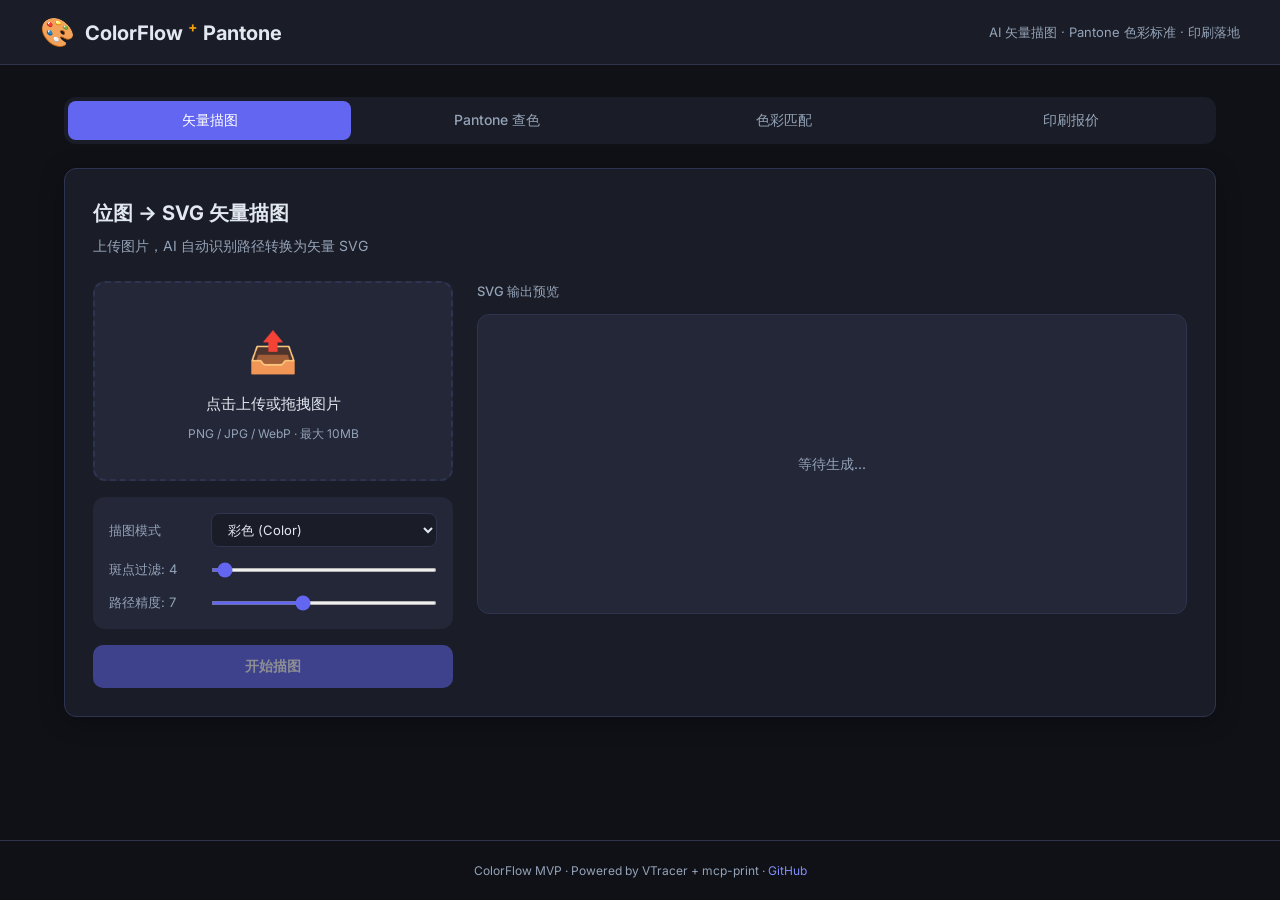
==== templates/index.html @ d8ac5159 "feat: ColorFlow Web MVP - 矢量描图 + Pantone 色彩管理 - Flask + HTMX 单页应用，4 个 Tab：矢量描图 / Pantone 查色 / 色彩匹配 /" ====
<!DOCTYPE html>
<html lang="zh-CN">
<head>
  <meta charset="UTF-8" />
  <meta name="viewport" content="width=device-width, initial-scale=1.0" />
  <title>ColorFlow + Pantone - AI 矢量描图 & 色彩管理</title>
  <link rel="stylesheet" href="/static/style.css" />
  <link href="https://fonts.googleapis.com/css2?family=Inter:wght@400;500;600;700&display=swap" rel="stylesheet" />
</head>
<body>
  <div class="app">
    <!-- Header -->
    <header class="header">
      <div class="header-inner">
        <div class="logo">
          <span class="logo-icon">🎨</span>
          <span class="logo-text">ColorFlow <span class="logo-plus">+</span> Pantone</span>
        </div>
        <div class="tagline">AI 矢量描图 · Pantone 色彩标准 · 印刷落地</div>
      </div>
    </header>

    <main class="main">
      <!-- Tab Navigation -->
      <div class="tabs">
        <button class="tab active" data-tab="trace">矢量描图</button>
        <button class="tab" data-tab="pantone">Pantone 查色</button>
        <button class="tab" data-tab="match">色彩匹配</button>
        <button class="tab" data-tab="cost">印刷报价</button>
      </div>

      <!-- Tab: Vector Trace -->
      <section class="tab-content active" id="tab-trace">
        <div class="card">
          <div class="card-header">
            <h2>位图 → SVG 矢量描图</h2>
            <p class="card-desc">上传图片，AI 自动识别路径转换为矢量 SVG</p>
          </div>
          <div class="trace-layout">
            <div class="trace-input">
              <div class="upload-zone" id="uploadZone">
                <input type="file" id="traceFile" accept="image/*" hidden />
                <div class="upload-placeholder">
                  <div class="upload-icon">📤</div>
                  <div class="upload-text">点击上传或拖拽图片</div>
                  <div class="upload-hint">PNG / JPG / WebP · 最大 10MB</div>
                </div>
                <img id="previewImg" class="preview-img hidden" />
              </div>
              <div class="params">
                <div class="param-row">
                  <label>描图模式</label>
                  <select id="traceMode">
                    <option value="color" selected>彩色 (Color)</option>
                    <option value="grey">灰度 (Grey)</option>
                    <option value="human">人像 (Human)</option>
                  </select>
                </div>
                <div class="param-row">
                  <label>斑点过滤: <span id="speckleVal">4</span></label>
                  <input type="range" id="filterSpeckle" min="1" max="100" value="4" />
                </div>
                <div class="param-row">
                  <label>路径精度: <span id="precisionVal">7</span></label>
                  <input type="range" id="pathPrecision" min="1" max="16" value="7" />
                </div>
              </div>
              <button class="btn btn-primary" id="traceBtn" disabled>
                <span class="btn-text">开始描图</span>
                <span class="btn-loader hidden">处理中...</span>
              </button>
            </div>
            <div class="trace-output">
              <div class="output-label">SVG 输出预览</div>
              <div class="svg-preview" id="svgPreview">
                <div class="svg-placeholder">等待生成...</div>
              </div>
              <div class="svg-info hidden" id="svgInfo">
                <span class="svg-size"></span>
                <button class="btn btn-small" id="downloadSvg">下载 SVG</button>
              </div>
            </div>
          </div>
        </div>
      </section>

      <!-- Tab: Pantone Lookup -->
      <section class="tab-content" id="tab-pantone">
        <div class="card">
          <div class="card-header">
            <h2>Pantone 色号查询</h2>
            <p class="card-desc">输入 Pantone 色号，获取 CMYK / HEX / RGB 值</p>
          </div>
          <div class="search-row">
            <input type="text" id="pantoneInput" class="search-input" placeholder="输入色号，如: 485C / 180 C / Warm Red" />
            <button class="btn btn-primary" id="pantoneBtn">查询</button>
          </div>
          <div class="result-card hidden" id="pantoneResult">
            <div class="color-swatch" id="pantoneSwatch"></div>
            <div class="color-details">
              <div class="color-name" id="pantoneName">-</div>
              <div class="color-values">
                <div class="color-value-item">
                  <span class="label">HEX</span>
                  <span class="value" id="pantoneHex">-</span>
                </div>
                <div class="color-value-item">
                  <span class="label">CMYK</span>
                  <span class="value" id="pantoneCmyk">-</span>
                </div>
                <div class="color-value-item">
                  <span class="label">RGB</span>
                  <span class="value" id="pantoneRgb">-</span>
                </div>
              </div>
            </div>
          </div>
          <div class="error-msg hidden" id="pantoneError"></div>
        </div>
      </section>

      <!-- Tab: Color Match -->
      <section class="tab-content" id="tab-match">
        <div class="card">
          <div class="card-header">
            <h2>HEX → Pantone 最近色匹配</h2>
            <p class="card-desc">输入 HEX 颜色值，查找最近的 5 个 Pantone 色</p>
          </div>
          <div class="search-row">
            <div class="color-input-wrap">
              <input type="color" id="colorPicker" value="#DA291C" class="color-picker-input" />
              <input type="text" id="hexInput" class="search-input" value="#DA291C" placeholder="#DA291C" maxlength="7" />
            </div>
            <button class="btn btn-primary" id="matchBtn">匹配</button>
          </div>
          <div class="match-results" id="matchResults">
            <div class="match-placeholder">输入 HEX 颜色进行匹配...</div>
          </div>
        </div>
      </section>

      <!-- Tab: Print Cost -->
      <section class="tab-content" id="tab-cost">
        <div class="card">
          <div class="card-header">
            <h2>印刷报价计算</h2>
            <p class="card-desc">基于 mcp-print 计算全链路印刷成本</p>
          </div>
          <div class="cost-form">
            <div class="param-row">
              <label>印刷方式</label>
              <select id="printMethod">
                <option value="offset" selected>胶印 (Offset)</option>
                <option value="flexo">柔版 (Flexo)</option>
                <option value="gravure">凹版 (Gravure)</option>
                <option value="screen">丝网 (Screen)</option>
                <option value="digital">数码 (Digital)</option>
              </select>
            </div>
            <div class="param-row">
              <label>尺寸 (mm)</label>
              <div class="size-inputs">
                <input type="number" id="printWidth" value="210" placeholder="宽" />
                <span>×</span>
                <input type="number" id="printHeight" value="297" placeholder="高" />
              </div>
            </div>
            <div class="param-row">
              <label>颜色数</label>
              <select id="printColors">
                <option value="1">1 色</option>
                <option value="2">2 色</option>
                <option value="4" selected>4 色 (CMYK)</option>
                <option value="5">5 色 (CMYK + 专色)</option>
                <option value="6">6 色</option>
              </select>
            </div>
            <div class="param-row">
              <label>纸张克重 (gsm)</label>
              <input type="number" id="printGsm" value="120" min="50" max="400" />
            </div>
            <div class="param-row">
              <label>数量</label>
              <input type="number" id="printQty" value="1000" min="1" />
            </div>
            <button class="btn btn-primary" id="costBtn">计算报价</button>
          </div>
          <div class="cost-result hidden" id="costResult"></div>
        </div>
      </section>
    </main>

    <footer class="footer">
      ColorFlow MVP · Powered by VTracer + mcp-print · 
      <a href="https://github.com/AbinCheungCom/ColorFlow" target="_blank">GitHub</a>
    </footer>
  </div>

  <script src="/static/app.js"></script>
</body>
</html>
---- static/style.css ----
/* === Reset & Base === */
*, *::before, *::after { box-sizing: border-box; margin: 0; padding: 0; }

:root {
  --bg: #0f1117;
  --surface: #1a1d27;
  --surface2: #232738;
  --border: #2e3350;
  --primary: #6366f1;
  --primary-hover: #818cf8;
  --accent: #f59e0b;
  --text: #e2e8f0;
  --text-dim: #94a3b8;
  --success: #22c55e;
  --error: #ef4444;
  --warn: #f59e0b;
  --radius: 12px;
  --shadow: 0 4px 24px rgba(0,0,0,0.3);
}

body {
  font-family: 'Inter', -apple-system, BlinkMacSystemFont, sans-serif;
  background: var(--bg);
  color: var(--text);
  min-height: 100vh;
  line-height: 1.6;
}

/* === Layout === */
.app {
  display: flex;
  flex-direction: column;
  min-height: 100vh;
}

.header {
  background: var(--surface);
  border-bottom: 1px solid var(--border);
  padding: 0 24px;
}

.header-inner {
  max-width: 1200px;
  margin: 0 auto;
  height: 64px;
  display: flex;
  align-items: center;
  justify-content: space-between;
}

.logo {
  display: flex;
  align-items: center;
  gap: 10px;
  font-size: 20px;
  font-weight: 700;
}

.logo-icon { font-size: 28px; }
.logo-plus { color: var(--accent); font-size: 14px; vertical-align: super; }

.tagline {
  font-size: 13px;
  color: var(--text-dim);
}

.main {
  flex: 1;
  max-width: 1200px;
  margin: 0 auto;
  padding: 32px 24px;
  width: 100%;
}

/* === Tabs === */
.tabs {
  display: flex;
  gap: 4px;
  margin-bottom: 24px;
  background: var(--surface);
  border-radius: var(--radius);
  padding: 4px;
}

.tab {
  flex: 1;
  padding: 10px 16px;
  border: none;
  background: transparent;
  color: var(--text-dim);
  font-size: 14px;
  font-weight: 500;
  border-radius: 8px;
  cursor: pointer;
  transition: all 0.2s;
  font-family: inherit;
}

.tab:hover { color: var(--text); background: var(--surface2); }

.tab.active {
  background: var(--primary);
  color: #fff;
}

.tab-content { display: none; }
.tab-content.active { display: block; }

/* === Card === */
.card {
  background: var(--surface);
  border: 1px solid var(--border);
  border-radius: var(--radius);
  padding: 28px;
  box-shadow: var(--shadow);
}

.card-header { margin-bottom: 24px; }
.card-header h2 { font-size: 20px; font-weight: 700; margin-bottom: 6px; }
.card-desc { font-size: 14px; color: var(--text-dim); }

/* === Trace Layout === */
.trace-layout {
  display: grid;
  grid-template-columns: 360px 1fr;
  gap: 24px;
  align-items: start;
}

@media (max-width: 800px) {
  .trace-layout { grid-template-columns: 1fr; }
}

.trace-input { display: flex; flex-direction: column; gap: 16px; }

/* === Upload Zone === */
.upload-zone {
  border: 2px dashed var(--border);
  border-radius: var(--radius);
  min-height: 200px;
  display: flex;
  align-items: center;
  justify-content: center;
  cursor: pointer;
  transition: all 0.2s;
  position: relative;
  overflow: hidden;
  background: var(--surface2);
}

.upload-zone:hover, .upload-zone.dragover {
  border-color: var(--primary);
  background: rgba(99, 102, 241, 0.08);
}

.upload-zone.dragover { border-style: solid; }

.upload-placeholder {
  display: flex;
  flex-direction: column;
  align-items: center;
  gap: 8px;
  padding: 32px;
  text-align: center;
}

.upload-icon { font-size: 40px; }
.upload-text { font-size: 15px; color: var(--text); font-weight: 500; }
.upload-hint { font-size: 12px; color: var(--text-dim); }

.preview-img {
  max-width: 100%;
  max-height: 220px;
  object-fit: contain;
  display: block;
}

.hidden { display: none !important; }

/* === Parameters === */
.params {
  display: flex;
  flex-direction: column;
  gap: 12px;
  background: var(--surface2);
  border-radius: var(--radius);
  padding: 16px;
}

.param-row {
  display: flex;
  align-items: center;
  gap: 12px;
}

.param-row label {
  font-size: 13px;
  color: var(--text-dim);
  min-width: 90px;
  white-space: nowrap;
}

.param-row select,
.param-row input[type="number"] {
  flex: 1;
  background: var(--surface);
  border: 1px solid var(--border);
  border-radius: 8px;
  color: var(--text);
  padding: 7px 12px;
  font-size: 13px;
  font-family: inherit;
  outline: none;
}

.param-row input[type="range"] {
  flex: 1;
  accent-color: var(--primary);
  height: 4px;
}

.size-inputs {
  display: flex;
  align-items: center;
  gap: 8px;
  flex: 1;
}

.size-inputs input {
  width: 80px;
  background: var(--surface);
  border: 1px solid var(--border);
  border-radius: 8px;
  color: var(--text);
  padding: 7px 12px;
  font-size: 13px;
  font-family: inherit;
  outline: none;
  text-align: center;
}

/* === Buttons === */
.btn {
  display: inline-flex;
  align-items: center;
  justify-content: center;
  gap: 8px;
  padding: 12px 24px;
  border: none;
  border-radius: 10px;
  font-size: 14px;
  font-weight: 600;
  cursor: pointer;
  transition: all 0.2s;
  font-family: inherit;
  width: 100%;
}

.btn:disabled { opacity: 0.5; cursor: not-allowed; }

.btn-primary {
  background: var(--primary);
  color: #fff;
}

.btn-primary:hover:not(:disabled) { background: var(--primary-hover); }

.btn-small {
  padding: 6px 14px;
  font-size: 12px;
  width: auto;
}

.btn-loader { font-size: 12px; }

/* === SVG Output === */
.trace-output {
  display: flex;
  flex-direction: column;
  gap: 12px;
}

.output-label {
  font-size: 13px;
  color: var(--text-dim);
  font-weight: 500;
}

.svg-preview {
  background: var(--surface2);
  border: 1px solid var(--border);
  border-radius: var(--radius);
  min-height: 300px;
  display: flex;
  align-items: center;
  justify-content: center;
}

.svg-placeholder {
  color: var(--text-dim);
  font-size: 14px;
}

.svg-preview svg,
.svg-preview img {
  max-width: 100%;
  max-height: 400px;
  display: block;
}

.svg-info {
  display: flex;
  align-items: center;
  justify-content: space-between;
  padding: 12px 16px;
  background: var(--surface2);
  border-radius: 10px;
  font-size: 13px;
}

.svg-size { color: var(--text-dim); }

/* === Search === */
.search-row {
  display: flex;
  gap: 12px;
  margin-bottom: 20px;
}

.search-input {
  flex: 1;
  background: var(--surface2);
  border: 1px solid var(--border);
  border-radius: 10px;
  color: var(--text);
  padding: 12px 16px;
  font-size: 14px;
  font-family: inherit;
  outline: none;
  transition: border-color 0.2s;
}

.search-input:focus { border-color: var(--primary); }
.search-input::placeholder { color: var(--text-dim); }

/* === Pantone Result === */
.result-card {
  display: flex;
  gap: 20px;
  align-items: center;
  background: var(--surface2);
  border-radius: var(--radius);
  padding: 20px;
}

.color-swatch {
  width: 100px;
  height: 100px;
  border-radius: 12px;
  flex-shrink: 0;
  border: 2px solid var(--border);
}

.color-details { flex: 1; }

.color-name {
  font-size: 22px;
  font-weight: 700;
  margin-bottom: 12px;
}

.color-values {
  display: flex;
  gap: 20px;
  flex-wrap: wrap;
}

.color-value-item {
  display: flex;
  flex-direction: column;
  gap: 4px;
}

.color-value-item .label {
  font-size: 11px;
  text-transform: uppercase;
  letter-spacing: 0.05em;
  color: var(--text-dim);
}

.color-value-item .value {
  font-size: 15px;
  font-weight: 600;
  font-family: 'SF Mono', 'Fira Code', monospace;
}

.error-msg {
  padding: 12px 16px;
  background: rgba(239,68,68,0.1);
  border: 1px solid var(--error);
  border-radius: 10px;
  color: var(--error);
  font-size: 13px;
}

/* === Color Match === */
.color-input-wrap {
  display: flex;
  align-items: center;
  gap: 10px;
  flex: 1;
}

.color-picker-input {
  width: 48px;
  height: 48px;
  border: none;
  border-radius: 10px;
  cursor: pointer;
  padding: 2px;
  background: var(--surface2);
  flex-shrink: 0;
}

.match-results {
  display: flex;
  flex-direction: column;
  gap: 10px;
}

.match-placeholder {
  text-align: center;
  color: var(--text-dim);
  padding: 40px;
  font-size: 14px;
}

.match-item {
  display: flex;
  align-items: center;
  gap: 16px;
  background: var(--surface2);
  border-radius: 10px;
  padding: 14px 16px;
  cursor: pointer;
  transition: all 0.2s;
}

.match-item:hover { background: var(--border); }

.match-swatch {
  width: 48px;
  height: 48px;
  border-radius: 8px;
  flex-shrink: 0;
  border: 1px solid var(--border);
}

.match-info { flex: 1; min-width: 0; }
.match-name { font-size: 14px; font-weight: 600; }
.match-hex { font-size: 12px; color: var(--text-dim); font-family: monospace; }
.match-de {
  font-size: 12px;
  font-weight: 700;
  padding: 3px 10px;
  border-radius: 20px;
  white-space: nowrap;
}
.match-de.excellent { background: rgba(34,197,94,0.15); color: var(--success); }
.match-de.good { background: rgba(99,102,241,0.15); color: var(--primary-hover); }
.match-de.fair { background: rgba(245,158,11,0.15); color: var(--warn); }
.match-de.poor { background: rgba(239,68,68,0.15); color: var(--error); }

/* === Cost Form === */
.cost-form {
  display: flex;
  flex-direction: column;
  gap: 14px;
  max-width: 500px;
}

.cost-result {
  margin-top: 20px;
  background: var(--surface2);
  border-radius: var(--radius);
  padding: 20px;
}

.cost-result table {
  width: 100%;
  border-collapse: collapse;
}

.cost-result td {
  padding: 8px 0;
  font-size: 14px;
  border-bottom: 1px solid var(--border);
}

.cost-result td:last-child {
  text-align: right;
  font-weight: 600;
}

.cost-result .total-row td {
  font-size: 16px;
  font-weight: 700;
  border: none;
  padding-top: 12px;
}

/* === Footer === */
.footer {
  text-align: center;
  padding: 20px;
  font-size: 12px;
  color: var(--text-dim);
  border-top: 1px solid var(--border);
}

.footer a {
  color: var(--primary-hover);
  text-decoration: none;
}

.footer a:hover { text-decoration: underline; }
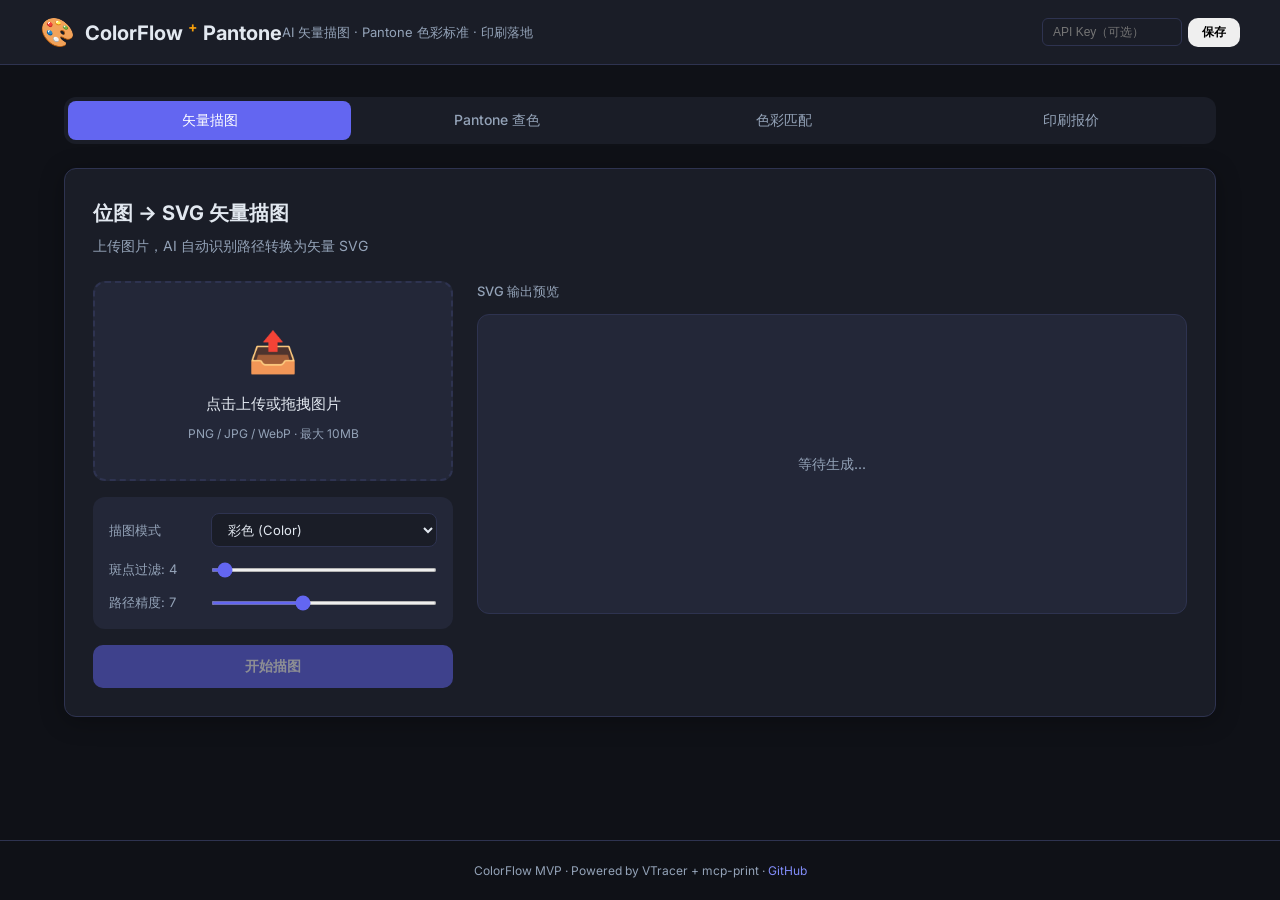
==== commit 50f6fdf6: "feat: one-click pipeline, API key auth, MCP server One-click pipeline (trace -> dominant colors -> P" ====
--- a/templates/index.html
+++ b/templates/index.html
@@ -17,6 +17,10 @@
           <span class="logo-text">ColorFlow <span class="logo-plus">+</span> Pantone</span>
         </div>
         <div class="tagline">AI 矢量描图 · Pantone 色彩标准 · 印刷落地</div>
+        <div class="api-key-row">
+          <input type="password" id="apiKeyInput" class="api-key-input" placeholder="API Key（可选）" autocomplete="off" />
+          <button class="btn btn-small" id="apiKeyBtn">保存</button>
+        </div>
       </div>
     </header>
 
@@ -78,7 +82,9 @@
               <div class="svg-info hidden" id="svgInfo">
                 <span class="svg-size"></span>
                 <button class="btn btn-small" id="downloadSvg">下载 SVG</button>
-              </div>
+                <button class="btn btn-small btn-accent" id="colorMatchBtn">提取主色 & Pantone 匹配</button>
+              </div>
+              <div class="palette-results hidden" id="paletteResults"></div>
             </div>
           </div>
         </div>
@@ -192,7 +198,7 @@
 
     <footer class="footer">
       ColorFlow MVP · Powered by VTracer + mcp-print · 
-      <a href="https://github.com/AbinCheungCom/ColorFlow" target="_blank">GitHub</a>
+      <a href="https://github.com/Abinius/ColorFlow" target="_blank">GitHub</a>
     </footer>
   </div>
 
--- a/static/style.css
+++ b/static/style.css
@@ -524,3 +524,62 @@
 }
 
 .footer a:hover { text-decoration: underline; }
+
+/* === 一键流水线：主色 & Pantone 匹配 === */
+.palette-results {
+  margin-top: 12px;
+  padding: 12px;
+  border: 1px solid var(--border);
+  border-radius: 8px;
+  background: var(--surface);
+}
+.palette-title {
+  font-weight: 600;
+  margin-bottom: 8px;
+  color: var(--text);
+}
+.palette-item {
+  display: flex;
+  align-items: center;
+  gap: 10px;
+  padding: 6px 0;
+  border-bottom: 1px solid var(--border);
+}
+.palette-item:last-of-type { border-bottom: none; }
+.palette-share {
+  color: var(--text-dim);
+  font-size: 12px;
+  margin-left: 6px;
+}
+.palette-actions {
+  margin-top: 10px;
+  text-align: right;
+}
+.btn-accent {
+  background: var(--accent);
+  color: #fff;
+}
+.btn-accent:hover {
+  filter: brightness(1.1);
+}
+
+/* === API Key 输入 === */
+.api-key-row {
+  display: flex;
+  align-items: center;
+  gap: 6px;
+  margin-left: auto;
+}
+.api-key-input {
+  background: var(--surface);
+  border: 1px solid var(--border);
+  border-radius: 6px;
+  padding: 6px 10px;
+  color: var(--text);
+  font-size: 12px;
+  width: 140px;
+}
+.api-key-input:focus {
+  outline: none;
+  border-color: var(--primary);
+}
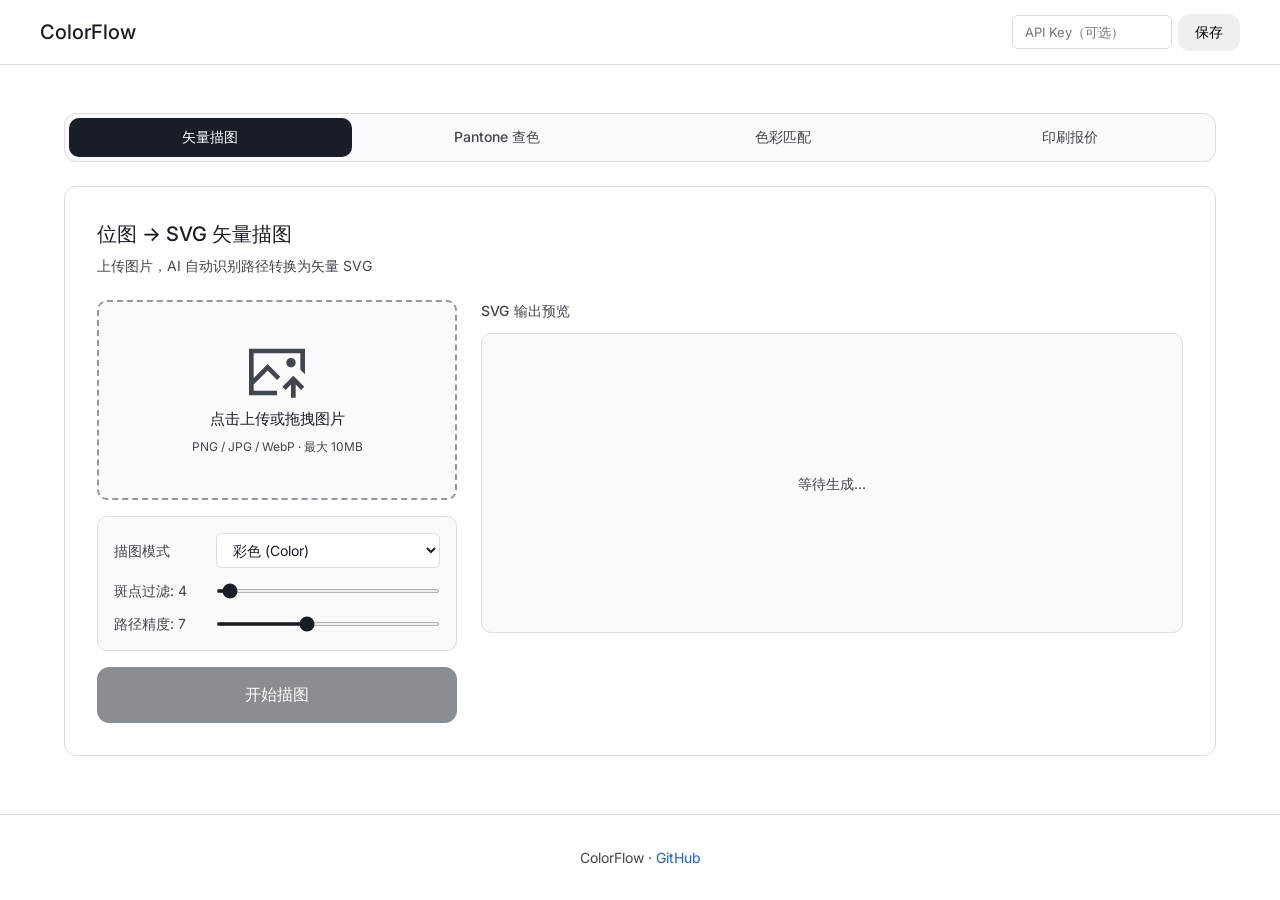
==== commit b5a887d0: "feat: mobile responsive + upload SVG icon - replace upload emoji with inline SVG icon (from DOC/图片上传" ====
--- a/templates/index.html
+++ b/templates/index.html
@@ -3,7 +3,7 @@
 <head>
   <meta charset="UTF-8" />
   <meta name="viewport" content="width=device-width, initial-scale=1.0" />
-  <title>ColorFlow + Pantone - AI 矢量描图 & 色彩管理</title>
+  <title>ColorFlow</title>
   <link rel="stylesheet" href="/static/style.css" />
   <link href="https://fonts.googleapis.com/css2?family=Inter:wght@400;500;600;700&display=swap" rel="stylesheet" />
 </head>
@@ -13,10 +13,8 @@
     <header class="header">
       <div class="header-inner">
         <div class="logo">
-          <span class="logo-icon">🎨</span>
-          <span class="logo-text">ColorFlow <span class="logo-plus">+</span> Pantone</span>
-        </div>
-        <div class="tagline">AI 矢量描图 · Pantone 色彩标准 · 印刷落地</div>
+          <span class="logo-text">ColorFlow </span>
+        </div>
         <div class="api-key-row">
           <input type="password" id="apiKeyInput" class="api-key-input" placeholder="API Key（可选）" autocomplete="off" />
           <button class="btn btn-small" id="apiKeyBtn">保存</button>
@@ -45,7 +43,7 @@
               <div class="upload-zone" id="uploadZone">
                 <input type="file" id="traceFile" accept="image/*" hidden />
                 <div class="upload-placeholder">
-                  <div class="upload-icon">📤</div>
+                  <svg class="upload-icon" viewBox="0 0 1024 1024" xmlns="http://www.w3.org/2000/svg" width="56" height="56" aria-hidden="true"><path fill="currentColor" d="M853.344 341.344C853.344 294.4 814.944 256 768 256s-85.344 38.4-85.344 85.344 38.4 85.344 85.344 85.344 85.344-38.4 85.344-85.344z"/><path fill="currentColor" d="M0 85.344v853.344h512v-85.344H85.344V742.4l256-256L512 657.056l59.744-59.744-230.4-230.4-256 256V170.656h853.344v298.656l85.344 85.344V85.312z"/><path fill="currentColor" d="M951.456 840.544L1011.2 780.8l-200.544-200.544-200.544 200.544 59.744 59.744L768 742.4v238.944h85.344V742.4z"/></svg>
                   <div class="upload-text">点击上传或拖拽图片</div>
                   <div class="upload-hint">PNG / JPG / WebP · 最大 10MB</div>
                 </div>
@@ -197,7 +195,7 @@
     </main>
 
     <footer class="footer">
-      ColorFlow MVP · Powered by VTracer + mcp-print · 
+      ColorFlow  · 
       <a href="https://github.com/Abinius/ColorFlow" target="_blank">GitHub</a>
     </footer>
   </div>
--- a/static/style.css
+++ b/static/style.css
@@ -1,74 +1,98 @@
+/* ============================================================
+   ColorFlow Web — Airtable DESIGN.md style
+   Editorial workflow-software UI: white canvas, near-black ink,
+   signature coral voltage. Ref: VoltAgent awesome-design-md/airtable
+   ============================================================ */
+
 /* === Reset & Base === */
 *, *::before, *::after { box-sizing: border-box; margin: 0; padding: 0; }
 
 :root {
-  --bg: #0f1117;
-  --surface: #1a1d27;
-  --surface2: #232738;
-  --border: #2e3350;
-  --primary: #6366f1;
-  --primary-hover: #818cf8;
-  --accent: #f59e0b;
-  --text: #e2e8f0;
-  --text-dim: #94a3b8;
-  --success: #22c55e;
-  --error: #ef4444;
-  --warn: #f59e0b;
-  --radius: 12px;
-  --shadow: 0 4px 24px rgba(0,0,0,0.3);
+  /* Airtable design tokens */
+  --canvas: #ffffff;          /* page floor */
+  --ink: #181d26;             /* strongest text / primary */
+  --body: #333840;            /* running text */
+  --muted: #41454d;           /* captions, footer, hints */
+  --hairline: #dddddd;        /* 1px borders */
+  --border-strong: #9297a0;
+  --surface-soft: #f8fafc;    /* cards, tabs rail */
+  --surface-strong: #e0e2e6;  /* heavy input / banner */
+  --primary: #181d26;         /* near-black primary CTA */
+  --primary-active: #0d1218;
+  --signature-coral: #aa2d00; /* brand voltage accent */
+  --signature-forest: #0a2e0e;
+  --signature-cream: #f5e9d4;
+  --signature-mint: #a8d8c4;
+  --signature-yellow: #f4d35e;
+  --signature-mustard: #d9a441;
+  --link: #1b61c9;            /* link blue — NOT the primary button */
+  --link-active: #1a3866;
+  --info: #254fad;
+  --info-border: #458fff;
+  --success: #006400;
+  --success-border: #39bf45;
+  --error: #b91c1c;
+
+  /* Shape & rhythm (4px base) */
+  --radius-lg: 12px;   /* primary CTA, cards */
+  --radius-md: 10px;   /* content cards */
+  --radius-sm: 6px;    /* inputs */
+  --space-section: 96px;
 }
 
 body {
-  font-family: 'Inter', -apple-system, BlinkMacSystemFont, sans-serif;
-  background: var(--bg);
-  color: var(--text);
+  font-family: 'Inter', -apple-system, BlinkMacSystemFont, 'Segoe UI', Roboto,
+    Oxygen, Ubuntu, Cantarell, 'Helvetica Neue', sans-serif;
+  background: var(--canvas);
+  color: var(--body);
   min-height: 100vh;
-  line-height: 1.6;
+  line-height: 1.5;
+  -webkit-font-smoothing: antialiased;
 }
 
 /* === Layout === */
-.app {
-  display: flex;
-  flex-direction: column;
-  min-height: 100vh;
-}
+.app { display: flex; flex-direction: column; min-height: 100vh; }
 
 .header {
-  background: var(--surface);
-  border-bottom: 1px solid var(--border);
+  background: var(--canvas);
+  border-bottom: 1px solid var(--hairline);
   padding: 0 24px;
+  position: sticky;
+  top: 0;
+  z-index: 10;
 }
 
 .header-inner {
   max-width: 1200px;
   margin: 0 auto;
-  height: 64px;
-  display: flex;
-  align-items: center;
-  justify-content: space-between;
+  height: 64px;                 /* top-nav token: 64px */
+  display: flex;
+  align-items: center;
+  gap: 24px;
 }
 
 .logo {
   display: flex;
   align-items: center;
   gap: 10px;
-  font-size: 20px;
-  font-weight: 700;
-}
-
-.logo-icon { font-size: 28px; }
-.logo-plus { color: var(--accent); font-size: 14px; vertical-align: super; }
+  font-size: 20px;              /* title-md */
+  font-weight: 500;
+  color: var(--ink);
+}
+
+.logo-icon { font-size: 24px; }
+.logo-plus { color: var(--signature-coral); font-size: 14px; vertical-align: super; }
 
 .tagline {
-  font-size: 13px;
-  color: var(--text-dim);
+  font-size: 14px;              /* body-md */
+  color: var(--muted);
 }
 
 .main {
   flex: 1;
   max-width: 1200px;
   margin: 0 auto;
-  padding: 32px 24px;
+  padding: 48px 24px;           /* space-xl */
   width: 100%;
 }
 
@@ -77,8 +101,9 @@
   display: flex;
   gap: 4px;
   margin-bottom: 24px;
-  background: var(--surface);
-  border-radius: var(--radius);
+  background: var(--surface-soft);
+  border: 1px solid var(--hairline);
+  border-radius: var(--radius-lg);
   padding: 4px;
 }
 
@@ -87,20 +112,20 @@
   padding: 10px 16px;
   border: none;
   background: transparent;
-  color: var(--text-dim);
+  color: var(--muted);
   font-size: 14px;
   font-weight: 500;
-  border-radius: 8px;
+  border-radius: 10px;
   cursor: pointer;
-  transition: all 0.2s;
+  transition: background 0.15s, color 0.15s;
   font-family: inherit;
 }
 
-.tab:hover { color: var(--text); background: var(--surface2); }
+.tab:hover { color: var(--ink); }
 
 .tab.active {
-  background: var(--primary);
-  color: #fff;
+  background: var(--primary);   /* near-black pill — the confident choice */
+  color: #ffffff;
 }
 
 .tab-content { display: none; }
@@ -108,16 +133,20 @@
 
 /* === Card === */
 .card {
-  background: var(--surface);
-  border: 1px solid var(--border);
-  border-radius: var(--radius);
-  padding: 28px;
-  box-shadow: var(--shadow);
+  background: var(--canvas);
+  border: 1px solid var(--hairline);
+  border-radius: var(--radius-lg);
+  padding: 32px;                /* space-xl */
 }
 
 .card-header { margin-bottom: 24px; }
-.card-header h2 { font-size: 20px; font-weight: 700; margin-bottom: 6px; }
-.card-desc { font-size: 14px; color: var(--text-dim); }
+.card-header h2 {
+  font-size: 20px;              /* title-md */
+  font-weight: 500;             /* modest weight — never bold for its own sake */
+  color: var(--ink);
+  margin-bottom: 6px;
+}
+.card-desc { font-size: 14px; color: var(--muted); }
 
 /* === Trace Layout === */
 .trace-layout {
@@ -135,22 +164,22 @@
 
 /* === Upload Zone === */
 .upload-zone {
-  border: 2px dashed var(--border);
-  border-radius: var(--radius);
+  border: 2px dashed var(--border-strong);
+  border-radius: var(--radius-md);
   min-height: 200px;
   display: flex;
   align-items: center;
   justify-content: center;
   cursor: pointer;
-  transition: all 0.2s;
+  transition: border-color 0.15s, background 0.15s;
   position: relative;
   overflow: hidden;
-  background: var(--surface2);
+  background: var(--surface-soft);
 }
 
 .upload-zone:hover, .upload-zone.dragover {
-  border-color: var(--primary);
-  background: rgba(99, 102, 241, 0.08);
+  border-color: var(--link);
+  background: #f0f6ff;
 }
 
 .upload-zone.dragover { border-style: solid; }
@@ -164,9 +193,16 @@
   text-align: center;
 }
 
-.upload-icon { font-size: 40px; }
-.upload-text { font-size: 15px; color: var(--text); font-weight: 500; }
-.upload-hint { font-size: 12px; color: var(--text-dim); }
+.upload-icon {
+  width: 56px;
+  height: 56px;
+  color: var(--muted);
+  transition: color 0.15s;
+}
+.upload-zone:hover .upload-icon,
+.upload-zone.dragover .upload-icon { color: var(--link); }
+.upload-text { font-size: 15px; color: var(--ink); font-weight: 500; }
+.upload-hint { font-size: 12px; color: var(--muted); }
 
 .preview-img {
   max-width: 100%;
@@ -182,36 +218,42 @@
   display: flex;
   flex-direction: column;
   gap: 12px;
-  background: var(--surface2);
-  border-radius: var(--radius);
+  background: var(--surface-soft);
+  border: 1px solid var(--hairline);
+  border-radius: var(--radius-md);
   padding: 16px;
 }
 
-.param-row {
-  display: flex;
-  align-items: center;
-  gap: 12px;
-}
+.param-row { display: flex; align-items: center; gap: 12px; }
 
 .param-row label {
-  font-size: 13px;
-  color: var(--text-dim);
+  font-size: 14px;
+  color: var(--muted);
   min-width: 90px;
   white-space: nowrap;
 }
 
+/* Inputs — Airtable text-input: white, hairline, radius-sm, 44px */
 .param-row select,
-.param-row input[type="number"] {
-  flex: 1;
-  background: var(--surface);
-  border: 1px solid var(--border);
-  border-radius: 8px;
-  color: var(--text);
-  padding: 7px 12px;
-  font-size: 13px;
+.param-row input[type="number"],
+.search-input,
+.size-inputs input,
+.api-key-input,
+.color-picker-input {
+  background: var(--canvas);
+  border: 1px solid var(--hairline);
+  border-radius: var(--radius-sm);
+  color: var(--ink);
+  font-size: 14px;              /* body-md */
   font-family: inherit;
   outline: none;
-}
+  transition: border-color 0.15s;
+}
+
+.param-row select,
+.param-row input[type="number"] { flex: 1; padding: 7px 12px; }
+.search-input { flex: 1; padding: 12px 16px; }
+.size-inputs input { width: 80px; padding: 7px 12px; text-align: center; }
 
 .param-row input[type="range"] {
   flex: 1;
@@ -219,25 +261,19 @@
   height: 4px;
 }
 
-.size-inputs {
-  display: flex;
-  align-items: center;
-  gap: 8px;
-  flex: 1;
-}
-
-.size-inputs input {
-  width: 80px;
-  background: var(--surface);
-  border: 1px solid var(--border);
-  border-radius: 8px;
-  color: var(--text);
-  padding: 7px 12px;
-  font-size: 13px;
-  font-family: inherit;
-  outline: none;
-  text-align: center;
-}
+.search-input:focus,
+.param-row select:focus,
+.param-row input[type="number"]:focus,
+.size-inputs input:focus,
+.api-key-input:focus,
+.color-picker-input:focus {
+  border-color: var(--info-border);   /* text-input-focus: info-blue outline */
+  box-shadow: 0 0 0 2px rgba(69, 143, 255, 0.25);
+}
+
+.search-input::placeholder { color: var(--muted); }
+
+.size-inputs { display: flex; align-items: center; gap: 8px; flex: 1; }
 
 /* === Buttons === */
 .btn {
@@ -245,61 +281,63 @@
   align-items: center;
   justify-content: center;
   gap: 8px;
-  padding: 12px 24px;
-  border: none;
-  border-radius: 10px;
-  font-size: 14px;
-  font-weight: 600;
+  padding: 16px 24px;           /* button-primary padding */
+  border-radius: var(--radius-lg);   /* rounded.lg — 12px */
+  font-size: 16px;              /* typography.button */
+  font-weight: 500;
   cursor: pointer;
-  transition: all 0.2s;
+  transition: background 0.15s, border-color 0.15s;
   font-family: inherit;
   width: 100%;
+  border: 1px solid transparent;
 }
 
 .btn:disabled { opacity: 0.5; cursor: not-allowed; }
 
 .btn-primary {
-  background: var(--primary);
-  color: #fff;
-}
-
-.btn-primary:hover:not(:disabled) { background: var(--primary-hover); }
+  background: var(--primary);   /* near-black — NOT link blue */
+  color: #ffffff;
+  border: 1px solid var(--primary);
+}
+.btn-primary:hover:not(:disabled) { background: var(--primary-active); }
+.btn-primary:active { background: var(--primary-active); }
+
+.btn-secondary {
+  background: var(--canvas);
+  color: var(--ink);
+  border: 1px solid var(--hairline);   /* hairline outline button */
+}
+.btn-secondary:hover:not(:disabled) { border-color: var(--border-strong); }
 
 .btn-small {
-  padding: 6px 14px;
-  font-size: 12px;
+  padding: 8px 16px;
+  font-size: 14px;
   width: auto;
 }
 
-.btn-loader { font-size: 12px; }
+.btn-loader { font-size: 14px; }
 
 /* === SVG Output === */
-.trace-output {
-  display: flex;
-  flex-direction: column;
-  gap: 12px;
-}
+.trace-output { display: flex; flex-direction: column; gap: 12px; }
 
 .output-label {
-  font-size: 13px;
-  color: var(--text-dim);
-  font-weight: 500;
+  font-size: 14px;              /* caption */
+  font-weight: 500;
+  color: var(--muted);
+  letter-spacing: 0.16px;
 }
 
 .svg-preview {
-  background: var(--surface2);
-  border: 1px solid var(--border);
-  border-radius: var(--radius);
+  background: var(--surface-soft);
+  border: 1px solid var(--hairline);
+  border-radius: var(--radius-md);
   min-height: 300px;
   display: flex;
   align-items: center;
   justify-content: center;
 }
 
-.svg-placeholder {
-  color: var(--text-dim);
-  font-size: 14px;
-}
+.svg-placeholder { color: var(--muted); font-size: 14px; }
 
 .svg-preview svg,
 .svg-preview img {
@@ -311,126 +349,93 @@
 .svg-info {
   display: flex;
   align-items: center;
-  justify-content: space-between;
+  gap: 12px;
+  justify-content: flex-end;
   padding: 12px 16px;
-  background: var(--surface2);
-  border-radius: 10px;
+  background: var(--surface-soft);
+  border: 1px solid var(--hairline);
+  border-radius: var(--radius-md);
   font-size: 13px;
 }
 
-.svg-size { color: var(--text-dim); }
+.svg-info .svg-size { margin-right: auto; color: var(--muted); }
 
 /* === Search === */
-.search-row {
-  display: flex;
-  gap: 12px;
-  margin-bottom: 20px;
-}
-
-.search-input {
-  flex: 1;
-  background: var(--surface2);
-  border: 1px solid var(--border);
-  border-radius: 10px;
-  color: var(--text);
-  padding: 12px 16px;
-  font-size: 14px;
-  font-family: inherit;
-  outline: none;
-  transition: border-color 0.2s;
-}
-
-.search-input:focus { border-color: var(--primary); }
-.search-input::placeholder { color: var(--text-dim); }
+.search-row { display: flex; gap: 12px; margin-bottom: 20px; }
 
 /* === Pantone Result === */
 .result-card {
   display: flex;
   gap: 20px;
   align-items: center;
-  background: var(--surface2);
-  border-radius: var(--radius);
+  background: var(--surface-soft);
+  border: 1px solid var(--hairline);
+  border-radius: var(--radius-md);
   padding: 20px;
 }
 
 .color-swatch {
   width: 100px;
   height: 100px;
-  border-radius: 12px;
+  border-radius: var(--radius-md);
   flex-shrink: 0;
-  border: 2px solid var(--border);
+  border: 1px solid var(--hairline);
 }
 
 .color-details { flex: 1; }
 
 .color-name {
-  font-size: 22px;
-  font-weight: 700;
+  font-size: 22px;              /* title-lg-ish */
+  font-weight: 500;
+  color: var(--ink);
   margin-bottom: 12px;
 }
 
-.color-values {
-  display: flex;
-  gap: 20px;
-  flex-wrap: wrap;
-}
-
-.color-value-item {
-  display: flex;
-  flex-direction: column;
-  gap: 4px;
-}
+.color-values { display: flex; gap: 20px; flex-wrap: wrap; }
+
+.color-value-item { display: flex; flex-direction: column; gap: 4px; }
 
 .color-value-item .label {
   font-size: 11px;
   text-transform: uppercase;
   letter-spacing: 0.05em;
-  color: var(--text-dim);
+  color: var(--muted);
 }
 
 .color-value-item .value {
   font-size: 15px;
-  font-weight: 600;
+  font-weight: 500;
+  color: var(--ink);
   font-family: 'SF Mono', 'Fira Code', monospace;
 }
 
 .error-msg {
   padding: 12px 16px;
-  background: rgba(239,68,68,0.1);
+  background: #fdf1f0;
   border: 1px solid var(--error);
-  border-radius: 10px;
+  border-radius: var(--radius-sm);
   color: var(--error);
   font-size: 13px;
 }
 
 /* === Color Match === */
-.color-input-wrap {
-  display: flex;
-  align-items: center;
-  gap: 10px;
-  flex: 1;
-}
+.color-input-wrap { display: flex; align-items: center; gap: 10px; flex: 1; }
 
 .color-picker-input {
   width: 48px;
   height: 48px;
-  border: none;
-  border-radius: 10px;
+  border: 1px solid var(--hairline);
+  border-radius: var(--radius-sm);
   cursor: pointer;
   padding: 2px;
-  background: var(--surface2);
   flex-shrink: 0;
 }
 
-.match-results {
-  display: flex;
-  flex-direction: column;
-  gap: 10px;
-}
+.match-results { display: flex; flex-direction: column; gap: 10px; }
 
 .match-placeholder {
   text-align: center;
-  color: var(--text-dim);
+  color: var(--muted);
   padding: 40px;
   font-size: 14px;
 }
@@ -439,37 +444,35 @@
   display: flex;
   align-items: center;
   gap: 16px;
-  background: var(--surface2);
-  border-radius: 10px;
+  background: var(--surface-soft);
+  border: 1px solid var(--hairline);
+  border-radius: var(--radius-md);
   padding: 14px 16px;
-  cursor: pointer;
-  transition: all 0.2s;
-}
-
-.match-item:hover { background: var(--border); }
+}
 
 .match-swatch {
   width: 48px;
   height: 48px;
-  border-radius: 8px;
+  border-radius: var(--radius-sm);
   flex-shrink: 0;
-  border: 1px solid var(--border);
+  border: 1px solid var(--hairline);
 }
 
 .match-info { flex: 1; min-width: 0; }
-.match-name { font-size: 14px; font-weight: 600; }
-.match-hex { font-size: 12px; color: var(--text-dim); font-family: monospace; }
+.match-name { font-size: 14px; font-weight: 500; color: var(--ink); }
+.match-hex { font-size: 12px; color: var(--muted); font-family: monospace; }
+
 .match-de {
   font-size: 12px;
-  font-weight: 700;
+  font-weight: 600;
   padding: 3px 10px;
   border-radius: 20px;
   white-space: nowrap;
 }
-.match-de.excellent { background: rgba(34,197,94,0.15); color: var(--success); }
-.match-de.good { background: rgba(99,102,241,0.15); color: var(--primary-hover); }
-.match-de.fair { background: rgba(245,158,11,0.15); color: var(--warn); }
-.match-de.poor { background: rgba(239,68,68,0.15); color: var(--error); }
+.match-de.excellent { background: #e6f5e6; color: var(--success); }
+.match-de.good { background: #e8f1ff; color: var(--info); }
+.match-de.fair { background: #fbf3d9; color: #8a6a12; }
+.match-de.poor { background: #fdf1f0; color: var(--error); }
 
 /* === Cost Form === */
 .cost-form {
@@ -481,30 +484,31 @@
 
 .cost-result {
   margin-top: 20px;
-  background: var(--surface2);
-  border-radius: var(--radius);
+  background: var(--surface-soft);
+  border: 1px solid var(--hairline);
+  border-radius: var(--radius-md);
   padding: 20px;
 }
 
-.cost-result table {
-  width: 100%;
-  border-collapse: collapse;
-}
+.cost-result table { width: 100%; border-collapse: collapse; }
 
 .cost-result td {
   padding: 8px 0;
   font-size: 14px;
-  border-bottom: 1px solid var(--border);
+  color: var(--body);
+  border-bottom: 1px solid var(--hairline);
 }
 
 .cost-result td:last-child {
   text-align: right;
-  font-weight: 600;
+  font-weight: 500;
+  color: var(--ink);
 }
 
 .cost-result .total-row td {
   font-size: 16px;
-  font-weight: 700;
+  font-weight: 600;
+  color: var(--ink);
   border: none;
   padding-top: 12px;
 }
@@ -512,56 +516,55 @@
 /* === Footer === */
 .footer {
   text-align: center;
-  padding: 20px;
-  font-size: 12px;
-  color: var(--text-dim);
-  border-top: 1px solid var(--border);
-}
-
-.footer a {
-  color: var(--primary-hover);
-  text-decoration: none;
-}
-
-.footer a:hover { text-decoration: underline; }
+  padding: 32px;                /* space-xl */
+  font-size: 14px;              /* body-md */
+  color: var(--muted);
+  border-top: 1px solid var(--hairline);
+}
+
+.footer a { color: var(--link); text-decoration: none; }
+.footer a:hover { color: var(--link-active); }
 
 /* === 一键流水线：主色 & Pantone 匹配 === */
 .palette-results {
   margin-top: 12px;
-  padding: 12px;
-  border: 1px solid var(--border);
-  border-radius: 8px;
-  background: var(--surface);
-}
+  padding: 16px;
+  border: 1px solid var(--hairline);
+  border-radius: var(--radius-md);
+  background: var(--canvas);
+}
+
 .palette-title {
-  font-weight: 600;
+  font-weight: 500;
+  font-size: 14px;
   margin-bottom: 8px;
-  color: var(--text);
-}
+  color: var(--ink);
+}
+
 .palette-item {
   display: flex;
   align-items: center;
   gap: 10px;
   padding: 6px 0;
-  border-bottom: 1px solid var(--border);
+  border-bottom: 1px solid var(--hairline);
 }
 .palette-item:last-of-type { border-bottom: none; }
+
 .palette-share {
-  color: var(--text-dim);
+  color: var(--muted);
   font-size: 12px;
   margin-left: 6px;
 }
-.palette-actions {
-  margin-top: 10px;
-  text-align: right;
-}
+
+.palette-actions { margin-top: 12px; text-align: right; }
+
+/* accent = brand voltage moment: signature coral */
 .btn-accent {
-  background: var(--accent);
-  color: #fff;
-}
-.btn-accent:hover {
-  filter: brightness(1.1);
-}
+  background: var(--signature-coral);
+  color: #ffffff;
+  border: 1px solid var(--signature-coral);
+}
+.btn-accent:hover:not(:disabled) { background: #8f2600; }
 
 /* === API Key 输入 === */
 .api-key-row {
@@ -571,15 +574,73 @@
   margin-left: auto;
 }
 .api-key-input {
-  background: var(--surface);
-  border: 1px solid var(--border);
-  border-radius: 6px;
-  padding: 6px 10px;
-  color: var(--text);
-  font-size: 12px;
-  width: 140px;
-}
-.api-key-input:focus {
-  outline: none;
-  border-color: var(--primary);
-}
+  width: 160px;
+  padding: 8px 12px;
+  font-size: 13px;
+}
+
+/* ============================================================
+   Responsive — mobile (<768px), tablet (768-1024px)
+   Ref: Airtable DESIGN.md responsive section
+   ============================================================ */
+
+@media (max-width: 1024px) {
+  .main { padding: 32px 20px; }
+  .card { padding: 24px; }
+}
+
+@media (max-width: 768px) {
+  body { font-size: 15px; }
+
+  /* Header: tighten */
+  .header { padding: 0 16px; }
+  .header-inner { gap: 10px; height: 56px; }
+  .logo { font-size: 17px; gap: 6px; }
+  .logo-icon { font-size: 20px; }
+  .api-key-row { gap: 4px; }
+  .api-key-input { width: 110px; }
+
+  /* Main & cards */
+  .main { padding: 20px 14px; }
+  .card { padding: 18px; border-radius: var(--radius-md); }
+  .card-header h2 { font-size: 18px; }
+
+  /* Tabs: horizontal scroll to avoid crowding */
+  .tabs { overflow-x: auto; padding: 3px; margin-bottom: 16px; }
+  .tab { flex: 1 0 auto; padding: 10px 12px; font-size: 13px; white-space: nowrap; }
+
+  /* Upload zone */
+  .upload-zone { min-height: 150px; }
+  .upload-icon { width: 44px; height: 44px; }
+
+  /* Trace: stack, buttons full width */
+  .trace-layout { grid-template-columns: 1fr; gap: 16px; }
+  .svg-info { flex-wrap: wrap; justify-content: flex-start; row-gap: 8px; }
+  .svg-info .svg-size { margin-right: auto; }
+  .svg-info .btn-small { flex: 1 1 45%; }
+  .palette-actions { text-align: center; }
+  .palette-actions .btn { width: 100%; }
+
+  /* Forms: label above control on narrow screens */
+  .param-row { flex-direction: column; align-items: stretch; gap: 6px; }
+  .param-row label { min-width: 0; }
+  .size-inputs { justify-content: flex-start; }
+  .search-row { flex-direction: column; gap: 8px; }
+  .color-input-wrap { flex-direction: column; align-items: stretch; }
+  .color-picker-input { width: 100%; height: 48px; }
+
+  /* Pantone result */
+  .result-card { flex-direction: column; align-items: stretch; }
+  .color-swatch { width: 100%; height: 120px; }
+  .color-name { font-size: 19px; }
+
+  /* Match list */
+  .match-item { flex-wrap: wrap; }
+
+  /* Cost */
+  .cost-form { max-width: none; }
+  .cost-result { padding: 14px; }
+
+  /* Footer */
+  .footer { padding: 24px 16px; font-size: 13px; }
+}
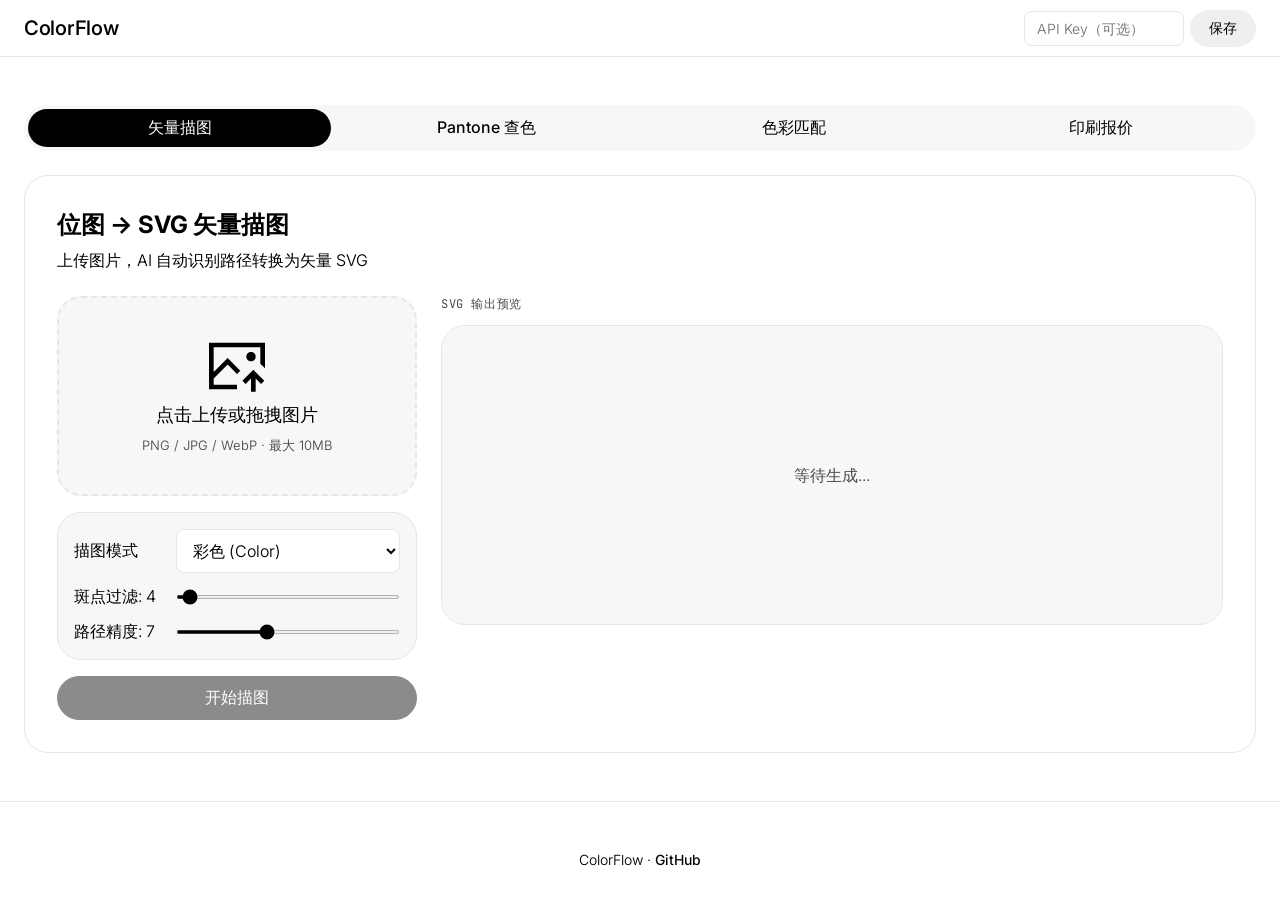
==== commit 2e67b3cd: "style: rebrand UI to Figma DESIGN.md design language Rebuild the stylesheet from the Figma design-sy" ====
--- a/templates/index.html
+++ b/templates/index.html
@@ -5,7 +5,7 @@
   <meta name="viewport" content="width=device-width, initial-scale=1.0" />
   <title>ColorFlow</title>
   <link rel="stylesheet" href="/static/style.css" />
-  <link href="https://fonts.googleapis.com/css2?family=Inter:wght@400;500;600;700&display=swap" rel="stylesheet" />
+  <link href="https://fonts.googleapis.com/css2?family=Inter:opsz,wght@14..32,320..700&family=JetBrains+Mono:wght@400&display=swap" rel="stylesheet" />
 </head>
 <body>
   <div class="app">
--- a/static/style.css
+++ b/static/style.css
@@ -1,52 +1,54 @@
 /* ============================================================
-   ColorFlow Web — Airtable DESIGN.md style
-   Editorial workflow-software UI: white canvas, near-black ink,
-   signature coral voltage. Ref: VoltAgent awesome-design-md/airtable
+   ColorFlow Web — Figma DESIGN.md style
+   Confident black-and-white editorial frame with oversized
+   pastel color blocks, pill CTAs, variable-weight type.
+   Ref: D:\Abin\DOC\FigmaDESIGN.md
    ============================================================ */
 
 /* === Reset & Base === */
 *, *::before, *::after { box-sizing: border-box; margin: 0; padding: 0; }
 
 :root {
-  /* Airtable design tokens */
-  --canvas: #ffffff;          /* page floor */
-  --ink: #181d26;             /* strongest text / primary */
-  --body: #333840;            /* running text */
-  --muted: #41454d;           /* captions, footer, hints */
-  --hairline: #dddddd;        /* 1px borders */
-  --border-strong: #9297a0;
-  --surface-soft: #f8fafc;    /* cards, tabs rail */
-  --surface-strong: #e0e2e6;  /* heavy input / banner */
-  --primary: #181d26;         /* near-black primary CTA */
-  --primary-active: #0d1218;
-  --signature-coral: #aa2d00; /* brand voltage accent */
-  --signature-forest: #0a2e0e;
-  --signature-cream: #f5e9d4;
-  --signature-mint: #a8d8c4;
-  --signature-yellow: #f4d35e;
-  --signature-mustard: #d9a441;
-  --link: #1b61c9;            /* link blue — NOT the primary button */
-  --link-active: #1a3866;
-  --info: #254fad;
-  --info-border: #458fff;
-  --success: #006400;
-  --success-border: #39bf45;
-  --error: #b91c1c;
-
-  /* Shape & rhythm (4px base) */
-  --radius-lg: 12px;   /* primary CTA, cards */
-  --radius-md: 10px;   /* content cards */
-  --radius-sm: 6px;    /* inputs */
-  --space-section: 96px;
+  /* Figma design tokens */
+  --canvas: #ffffff;
+  --primary: #000000;          /* pure black — scarce, primary CTA only */
+  --on-primary: #ffffff;
+  --ink: #000000;              /* all type on light surfaces */
+  --inverse-ink: #ffffff;
+  --muted: #4a4a4a;            /* auxiliary hints (body hierarchy via weight, not gray) */
+  --hairline: #e6e6e6;         /* 1px borders: inputs, cards, tables */
+  --hairline-soft: #f1f1f1;    /* even subtler dividers */
+  --surface-soft: #f7f7f5;     /* off-white tiles */
+
+  /* pastel color blocks (story surfaces, used sparingly) */
+  --block-lime: #dceeb1;
+  --block-lilac: #c5b0f4;
+  --block-cream: #f4ecd6;
+  --block-mint: #c8e6cd;
+  --block-pink: #efd4d4;
+  --block-coral: #f3c9b6;
+  --block-navy: #1f1d3d;
+
+  --accent-magenta: #ff3d8b;   /* single-shot promo CTA */
+  --success: #1ea64a;
+  --error: #d64545;
+
+  /* Shape (Figma radius scale) */
+  --radius-sm: 6px;    /* small chips */
+  --radius-md: 8px;    /* inputs, list items, image frames */
+  --radius-lg: 24px;   /* pricing cards, color blocks */
+  --radius-pill: 50px; /* ALL text CTAs + tab toggles */
+  --radius-full: 9999px;
 }
 
 body {
-  font-family: 'Inter', -apple-system, BlinkMacSystemFont, 'Segoe UI', Roboto,
-    Oxygen, Ubuntu, Cantarell, 'Helvetica Neue', sans-serif;
+  font-family: 'Inter', 'figmaSans Fallback', -apple-system, BlinkMacSystemFont,
+    'SF Pro Display', system-ui, Helvetica, Arial, sans-serif;
   background: var(--canvas);
-  color: var(--body);
+  color: var(--ink);
   min-height: 100vh;
-  line-height: 1.5;
+  line-height: 1.45;
+  font-weight: 400;
   -webkit-font-smoothing: antialiased;
 }
 
@@ -63,9 +65,9 @@
 }
 
 .header-inner {
-  max-width: 1200px;
+  max-width: 1280px;
   margin: 0 auto;
-  height: 64px;                 /* top-nav token: 64px */
+  height: 56px;                 /* top-nav height token */
   display: flex;
   align-items: center;
   gap: 24px;
@@ -75,78 +77,72 @@
   display: flex;
   align-items: center;
   gap: 10px;
-  font-size: 20px;              /* title-md */
-  font-weight: 500;
-  color: var(--ink);
-}
-
-.logo-icon { font-size: 24px; }
-.logo-plus { color: var(--signature-coral); font-size: 14px; vertical-align: super; }
-
-.tagline {
-  font-size: 14px;              /* body-md */
-  color: var(--muted);
-}
+  font-size: 20px;
+  font-weight: 540;
+  color: var(--ink);
+  letter-spacing: -0.26px;
+}
+
+.logo-icon { font-size: 22px; }
+.logo-plus { color: var(--accent-magenta); font-size: 14px; vertical-align: super; }
 
 .main {
   flex: 1;
-  max-width: 1200px;
+  max-width: 1280px;
   margin: 0 auto;
-  padding: 48px 24px;           /* space-xl */
+  padding: 48px 24px;
   width: 100%;
 }
 
-/* === Tabs === */
+/* === Tabs (pill toggle, selected = primary surface) === */
 .tabs {
   display: flex;
   gap: 4px;
   margin-bottom: 24px;
   background: var(--surface-soft);
-  border: 1px solid var(--hairline);
-  border-radius: var(--radius-lg);
+  border-radius: var(--radius-pill);
   padding: 4px;
 }
 
 .tab {
   flex: 1;
-  padding: 10px 16px;
+  padding: 8px 16px;
   border: none;
   background: transparent;
-  color: var(--muted);
-  font-size: 14px;
-  font-weight: 500;
-  border-radius: 10px;
+  color: var(--ink);
+  font-size: 16px;
+  font-weight: 480;
+  border-radius: var(--radius-pill);
   cursor: pointer;
   transition: background 0.15s, color 0.15s;
   font-family: inherit;
-}
-
-.tab:hover { color: var(--ink); }
+  white-space: nowrap;
+}
 
 .tab.active {
-  background: var(--primary);   /* near-black pill — the confident choice */
-  color: #ffffff;
+  background: var(--primary);   /* selected tab = black pill, like pricing-tab-selected */
+  color: var(--on-primary);
 }
 
 .tab-content { display: none; }
 .tab-content.active { display: block; }
 
-/* === Card === */
+/* === Card (Figma pricing-card: white, hairline, radius-lg, no shadow) === */
 .card {
   background: var(--canvas);
   border: 1px solid var(--hairline);
   border-radius: var(--radius-lg);
-  padding: 32px;                /* space-xl */
+  padding: 32px;
 }
 
 .card-header { margin-bottom: 24px; }
 .card-header h2 {
-  font-size: 20px;              /* title-md */
-  font-weight: 500;             /* modest weight — never bold for its own sake */
+  font-size: 24px;              /* card-title 24/700 */
+  font-weight: 700;
   color: var(--ink);
   margin-bottom: 6px;
 }
-.card-desc { font-size: 14px; color: var(--muted); }
+.card-desc { font-size: 16px; font-weight: 330; color: var(--ink); }
 
 /* === Trace Layout === */
 .trace-layout {
@@ -162,10 +158,10 @@
 
 .trace-input { display: flex; flex-direction: column; gap: 16px; }
 
-/* === Upload Zone === */
+/* === Upload Zone (surface-soft tile, hairline dashed) === */
 .upload-zone {
-  border: 2px dashed var(--border-strong);
-  border-radius: var(--radius-md);
+  border: 2px dashed var(--hairline);
+  border-radius: var(--radius-lg);
   min-height: 200px;
   display: flex;
   align-items: center;
@@ -178,8 +174,8 @@
 }
 
 .upload-zone:hover, .upload-zone.dragover {
-  border-color: var(--link);
-  background: #f0f6ff;
+  border-color: var(--primary);
+  background: var(--block-cream);
 }
 
 .upload-zone.dragover { border-style: solid; }
@@ -196,13 +192,13 @@
 .upload-icon {
   width: 56px;
   height: 56px;
-  color: var(--muted);
+  color: var(--ink);
   transition: color 0.15s;
 }
 .upload-zone:hover .upload-icon,
-.upload-zone.dragover .upload-icon { color: var(--link); }
-.upload-text { font-size: 15px; color: var(--ink); font-weight: 500; }
-.upload-hint { font-size: 12px; color: var(--muted); }
+.upload-zone.dragover .upload-icon { color: var(--primary); }
+.upload-text { font-size: 18px; font-weight: 330; color: var(--ink); }
+.upload-hint { font-size: 13px; font-weight: 330; color: var(--muted); }
 
 .preview-img {
   max-width: 100%;
@@ -220,20 +216,21 @@
   gap: 12px;
   background: var(--surface-soft);
   border: 1px solid var(--hairline);
-  border-radius: var(--radius-md);
+  border-radius: var(--radius-lg);
   padding: 16px;
 }
 
 .param-row { display: flex; align-items: center; gap: 12px; }
 
 .param-row label {
-  font-size: 14px;
-  color: var(--muted);
+  font-size: 16px;
+  font-weight: 330;
+  color: var(--ink);
   min-width: 90px;
   white-space: nowrap;
 }
 
-/* Inputs — Airtable text-input: white, hairline, radius-sm, 44px */
+/* Inputs — Figma text-input: white, hairline, radius-md, 48px tap target */
 .param-row select,
 .param-row input[type="number"],
 .search-input,
@@ -242,18 +239,19 @@
 .color-picker-input {
   background: var(--canvas);
   border: 1px solid var(--hairline);
-  border-radius: var(--radius-sm);
-  color: var(--ink);
-  font-size: 14px;              /* body-md */
+  border-radius: var(--radius-md);
+  color: var(--ink);
+  font-size: 16px;
+  font-weight: 330;
   font-family: inherit;
   outline: none;
-  transition: border-color 0.15s;
+  transition: box-shadow 0.15s, border-color 0.15s;
 }
 
 .param-row select,
-.param-row input[type="number"] { flex: 1; padding: 7px 12px; }
-.search-input { flex: 1; padding: 12px 16px; }
-.size-inputs input { width: 80px; padding: 7px 12px; text-align: center; }
+.param-row input[type="number"] { flex: 1; padding: 8px 12px; min-height: 44px; }
+.search-input { flex: 1; padding: 12px 14px; }
+.size-inputs input { width: 80px; padding: 8px 12px; text-align: center; }
 
 .param-row input[type="range"] {
   flex: 1;
@@ -261,83 +259,95 @@
   height: 4px;
 }
 
+/* Focus = ring, not fill change (per Figma text-input-focused) */
 .search-input:focus,
 .param-row select:focus,
 .param-row input[type="number"]:focus,
 .size-inputs input:focus,
 .api-key-input:focus,
 .color-picker-input:focus {
-  border-color: var(--info-border);   /* text-input-focus: info-blue outline */
-  box-shadow: 0 0 0 2px rgba(69, 143, 255, 0.25);
+  border-color: var(--primary);
+  box-shadow: 0 0 0 3px rgba(0, 0, 0, 0.08);
 }
 
 .search-input::placeholder { color: var(--muted); }
 
 .size-inputs { display: flex; align-items: center; gap: 8px; flex: 1; }
 
-/* === Buttons === */
+/* === Buttons (ALL pills) === */
 .btn {
   display: inline-flex;
   align-items: center;
   justify-content: center;
   gap: 8px;
-  padding: 16px 24px;           /* button-primary padding */
-  border-radius: var(--radius-lg);   /* rounded.lg — 12px */
-  font-size: 16px;              /* typography.button */
-  font-weight: 500;
+  padding: 10px 20px;           /* button-primary padding */
+  border-radius: var(--radius-pill);   /* pill — the only button shape */
+  font-size: 16px;              /* button ~20 but tool-appropriate */
+  font-weight: 480;
+  letter-spacing: -0.1px;
   cursor: pointer;
-  transition: background 0.15s, border-color 0.15s;
+  transition: background 0.15s, transform 0.05s;
   font-family: inherit;
   width: 100%;
   border: 1px solid transparent;
 }
 
-.btn:disabled { opacity: 0.5; cursor: not-allowed; }
+.btn:disabled { opacity: 0.45; cursor: not-allowed; }
+.btn:active:not(:disabled) { transform: scale(0.98); }
 
 .btn-primary {
-  background: var(--primary);   /* near-black — NOT link blue */
-  color: #ffffff;
-  border: 1px solid var(--primary);
-}
-.btn-primary:hover:not(:disabled) { background: var(--primary-active); }
-.btn-primary:active { background: var(--primary-active); }
+  background: var(--primary);
+  color: var(--on-primary);
+  border-color: var(--primary);
+}
+.btn-primary:hover:not(:disabled) { background: #1a1a1a; }
 
 .btn-secondary {
   background: var(--canvas);
   color: var(--ink);
-  border: 1px solid var(--hairline);   /* hairline outline button */
-}
-.btn-secondary:hover:not(:disabled) { border-color: var(--border-strong); }
+  border: 1px solid var(--hairline);
+}
+.btn-secondary:hover:not(:disabled) { border-color: var(--primary); }
 
 .btn-small {
-  padding: 8px 16px;
+  padding: 8px 18px;
   font-size: 14px;
   width: auto;
 }
 
 .btn-loader { font-size: 14px; }
 
+/* accent = pastel color block (brand story moment) */
+.btn-accent {
+  background: var(--block-lime);
+  color: var(--ink);
+  border-color: var(--block-lime);
+}
+.btn-accent:hover:not(:disabled) { background: #cddf9c; }
+
 /* === SVG Output === */
 .trace-output { display: flex; flex-direction: column; gap: 12px; }
 
 .output-label {
-  font-size: 14px;              /* caption */
-  font-weight: 500;
+  font-family: 'JetBrains Mono', ui-monospace, SFMono-Regular, monospace;
+  font-size: 12px;
+  font-weight: 400;
+  text-transform: uppercase;
+  letter-spacing: 0.6px;
   color: var(--muted);
-  letter-spacing: 0.16px;
 }
 
 .svg-preview {
   background: var(--surface-soft);
   border: 1px solid var(--hairline);
-  border-radius: var(--radius-md);
+  border-radius: var(--radius-lg);
   min-height: 300px;
   display: flex;
   align-items: center;
   justify-content: center;
 }
 
-.svg-placeholder { color: var(--muted); font-size: 14px; }
+.svg-placeholder { color: var(--muted); font-size: 16px; font-weight: 330; }
 
 .svg-preview svg,
 .svg-preview img {
@@ -355,7 +365,7 @@
   background: var(--surface-soft);
   border: 1px solid var(--hairline);
   border-radius: var(--radius-md);
-  font-size: 13px;
+  font-size: 14px;
 }
 
 .svg-info .svg-size { margin-right: auto; color: var(--muted); }
@@ -370,7 +380,7 @@
   align-items: center;
   background: var(--surface-soft);
   border: 1px solid var(--hairline);
-  border-radius: var(--radius-md);
+  border-radius: var(--radius-lg);
   padding: 20px;
 }
 
@@ -385,8 +395,8 @@
 .color-details { flex: 1; }
 
 .color-name {
-  font-size: 22px;              /* title-lg-ish */
-  font-weight: 500;
+  font-size: 24px;              /* card-title */
+  font-weight: 700;
   color: var(--ink);
   margin-bottom: 12px;
 }
@@ -396,26 +406,27 @@
 .color-value-item { display: flex; flex-direction: column; gap: 4px; }
 
 .color-value-item .label {
+  font-family: 'JetBrains Mono', ui-monospace, monospace;
   font-size: 11px;
   text-transform: uppercase;
-  letter-spacing: 0.05em;
+  letter-spacing: 0.6px;
   color: var(--muted);
 }
 
 .color-value-item .value {
   font-size: 15px;
-  font-weight: 500;
-  color: var(--ink);
-  font-family: 'SF Mono', 'Fira Code', monospace;
+  font-weight: 480;
+  color: var(--ink);
+  font-family: 'JetBrains Mono', ui-monospace, monospace;
 }
 
 .error-msg {
   padding: 12px 16px;
-  background: #fdf1f0;
-  border: 1px solid var(--error);
-  border-radius: var(--radius-sm);
-  color: var(--error);
-  font-size: 13px;
+  background: var(--block-coral);
+  border-radius: var(--radius-md);
+  color: #7a2418;
+  font-size: 14px;
+  font-weight: 400;
 }
 
 /* === Color Match === */
@@ -425,7 +436,7 @@
   width: 48px;
   height: 48px;
   border: 1px solid var(--hairline);
-  border-radius: var(--radius-sm);
+  border-radius: var(--radius-md);
   cursor: pointer;
   padding: 2px;
   flex-shrink: 0;
@@ -437,7 +448,8 @@
   text-align: center;
   color: var(--muted);
   padding: 40px;
-  font-size: 14px;
+  font-size: 16px;
+  font-weight: 330;
 }
 
 .match-item {
@@ -459,20 +471,20 @@
 }
 
 .match-info { flex: 1; min-width: 0; }
-.match-name { font-size: 14px; font-weight: 500; color: var(--ink); }
-.match-hex { font-size: 12px; color: var(--muted); font-family: monospace; }
+.match-name { font-size: 16px; font-weight: 480; color: var(--ink); }
+.match-hex { font-size: 13px; font-weight: 330; color: var(--muted); font-family: 'JetBrains Mono', ui-monospace, monospace; }
 
 .match-de {
   font-size: 12px;
-  font-weight: 600;
+  font-weight: 480;
   padding: 3px 10px;
-  border-radius: 20px;
+  border-radius: var(--radius-full);
   white-space: nowrap;
 }
-.match-de.excellent { background: #e6f5e6; color: var(--success); }
-.match-de.good { background: #e8f1ff; color: var(--info); }
-.match-de.fair { background: #fbf3d9; color: #8a6a12; }
-.match-de.poor { background: #fdf1f0; color: var(--error); }
+.match-de.excellent { background: #dff4e5; color: var(--success); }
+.match-de.good { background: var(--block-mint); color: #156b38; }
+.match-de.fair { background: var(--block-cream); color: #6d5810; }
+.match-de.poor { background: var(--block-coral); color: #8a2a1a; }
 
 /* === Cost Form === */
 .cost-form {
@@ -484,9 +496,8 @@
 
 .cost-result {
   margin-top: 20px;
-  background: var(--surface-soft);
-  border: 1px solid var(--hairline);
-  border-radius: var(--radius-md);
+  background: var(--block-lime);   /* color-block moment: lime FAQ/story panel */
+  border-radius: var(--radius-lg);
   padding: 20px;
 }
 
@@ -494,21 +505,20 @@
 
 .cost-result td {
   padding: 8px 0;
-  font-size: 14px;
-  color: var(--body);
-  border-bottom: 1px solid var(--hairline);
+  font-size: 16px;
+  font-weight: 330;
+  color: var(--ink);
+  border-bottom: 1px solid rgba(0, 0, 0, 0.12);
 }
 
 .cost-result td:last-child {
   text-align: right;
-  font-weight: 500;
-  color: var(--ink);
+  font-weight: 480;
 }
 
 .cost-result .total-row td {
-  font-size: 16px;
-  font-weight: 600;
-  color: var(--ink);
+  font-size: 18px;
+  font-weight: 700;
   border: none;
   padding-top: 12px;
 }
@@ -516,55 +526,50 @@
 /* === Footer === */
 .footer {
   text-align: center;
-  padding: 32px;                /* space-xl */
-  font-size: 14px;              /* body-md */
-  color: var(--muted);
+  padding: 48px 24px;
+  font-size: 14px;
+  font-weight: 330;
+  color: var(--ink);
   border-top: 1px solid var(--hairline);
 }
 
-.footer a { color: var(--link); text-decoration: none; }
-.footer a:hover { color: var(--link-active); }
-
-/* === 一键流水线：主色 & Pantone 匹配 === */
+.footer a { color: var(--ink); font-weight: 480; text-decoration: none; }
+.footer a:hover { text-decoration: underline; }
+
+/* === 潘通色卡（palette results） === */
 .palette-results {
   margin-top: 12px;
-  padding: 16px;
-  border: 1px solid var(--hairline);
-  border-radius: var(--radius-md);
+  display: grid;
+  gap: 12px;
+}
+
+.palette-title {
+  font-weight: 540;
+  font-size: 18px;
+  margin-bottom: 4px;
+  color: var(--ink);
+  letter-spacing: -0.26px;
+}
+
+.palette-item {
+  display: flex;
+  align-items: center;
+  gap: 14px;
+  padding: 14px;
+  border: 1px solid var(--hairline);
+  border-radius: var(--radius-lg);
   background: var(--canvas);
 }
 
-.palette-title {
-  font-weight: 500;
-  font-size: 14px;
-  margin-bottom: 8px;
-  color: var(--ink);
-}
-
-.palette-item {
-  display: flex;
-  align-items: center;
-  gap: 10px;
-  padding: 6px 0;
-  border-bottom: 1px solid var(--hairline);
-}
-.palette-item:last-of-type { border-bottom: none; }
-
 .palette-share {
+  font-family: 'JetBrains Mono', ui-monospace, monospace;
   color: var(--muted);
   font-size: 12px;
-  margin-left: 6px;
+  margin-left: 8px;
 }
 
 .palette-actions { margin-top: 12px; text-align: right; }
-
-/* accent = brand voltage moment: signature coral */
-.btn-accent {
-  background: var(--signature-coral);
-  color: #ffffff;
-  border: 1px solid var(--signature-coral);
-}
-.btn-accent:hover:not(:disabled) { background: #8f2600; }
+.palette-actions .btn { width: auto; }
 
 /* === API Key 输入 === */
 .api-key-row {
@@ -576,12 +581,11 @@
 .api-key-input {
   width: 160px;
   padding: 8px 12px;
-  font-size: 13px;
+  font-size: 14px;
 }
 
 /* ============================================================
-   Responsive — mobile (<768px), tablet (768-1024px)
-   Ref: Airtable DESIGN.md responsive section
+   Responsive — Figma breakpoints
    ============================================================ */
 
 @media (max-width: 1024px) {
@@ -592,28 +596,22 @@
 @media (max-width: 768px) {
   body { font-size: 15px; }
 
-  /* Header: tighten */
   .header { padding: 0 16px; }
-  .header-inner { gap: 10px; height: 56px; }
+  .header-inner { gap: 10px; height: 52px; }
   .logo { font-size: 17px; gap: 6px; }
-  .logo-icon { font-size: 20px; }
   .api-key-row { gap: 4px; }
   .api-key-input { width: 110px; }
 
-  /* Main & cards */
   .main { padding: 20px 14px; }
-  .card { padding: 18px; border-radius: var(--radius-md); }
-  .card-header h2 { font-size: 18px; }
-
-  /* Tabs: horizontal scroll to avoid crowding */
+  .card { padding: 18px; border-radius: 16px; }
+  .card-header h2 { font-size: 20px; }
+
   .tabs { overflow-x: auto; padding: 3px; margin-bottom: 16px; }
-  .tab { flex: 1 0 auto; padding: 10px 12px; font-size: 13px; white-space: nowrap; }
-
-  /* Upload zone */
+  .tab { flex: 1 0 auto; padding: 8px 12px; font-size: 14px; }
+
   .upload-zone { min-height: 150px; }
   .upload-icon { width: 44px; height: 44px; }
 
-  /* Trace: stack, buttons full width */
   .trace-layout { grid-template-columns: 1fr; gap: 16px; }
   .svg-info { flex-wrap: wrap; justify-content: flex-start; row-gap: 8px; }
   .svg-info .svg-size { margin-right: auto; }
@@ -621,7 +619,6 @@
   .palette-actions { text-align: center; }
   .palette-actions .btn { width: 100%; }
 
-  /* Forms: label above control on narrow screens */
   .param-row { flex-direction: column; align-items: stretch; gap: 6px; }
   .param-row label { min-width: 0; }
   .size-inputs { justify-content: flex-start; }
@@ -629,18 +626,14 @@
   .color-input-wrap { flex-direction: column; align-items: stretch; }
   .color-picker-input { width: 100%; height: 48px; }
 
-  /* Pantone result */
   .result-card { flex-direction: column; align-items: stretch; }
   .color-swatch { width: 100%; height: 120px; }
-  .color-name { font-size: 19px; }
-
-  /* Match list */
+  .color-name { font-size: 20px; }
+
   .match-item { flex-wrap: wrap; }
 
-  /* Cost */
   .cost-form { max-width: none; }
   .cost-result { padding: 14px; }
 
-  /* Footer */
   .footer { padding: 24px 16px; font-size: 13px; }
 }
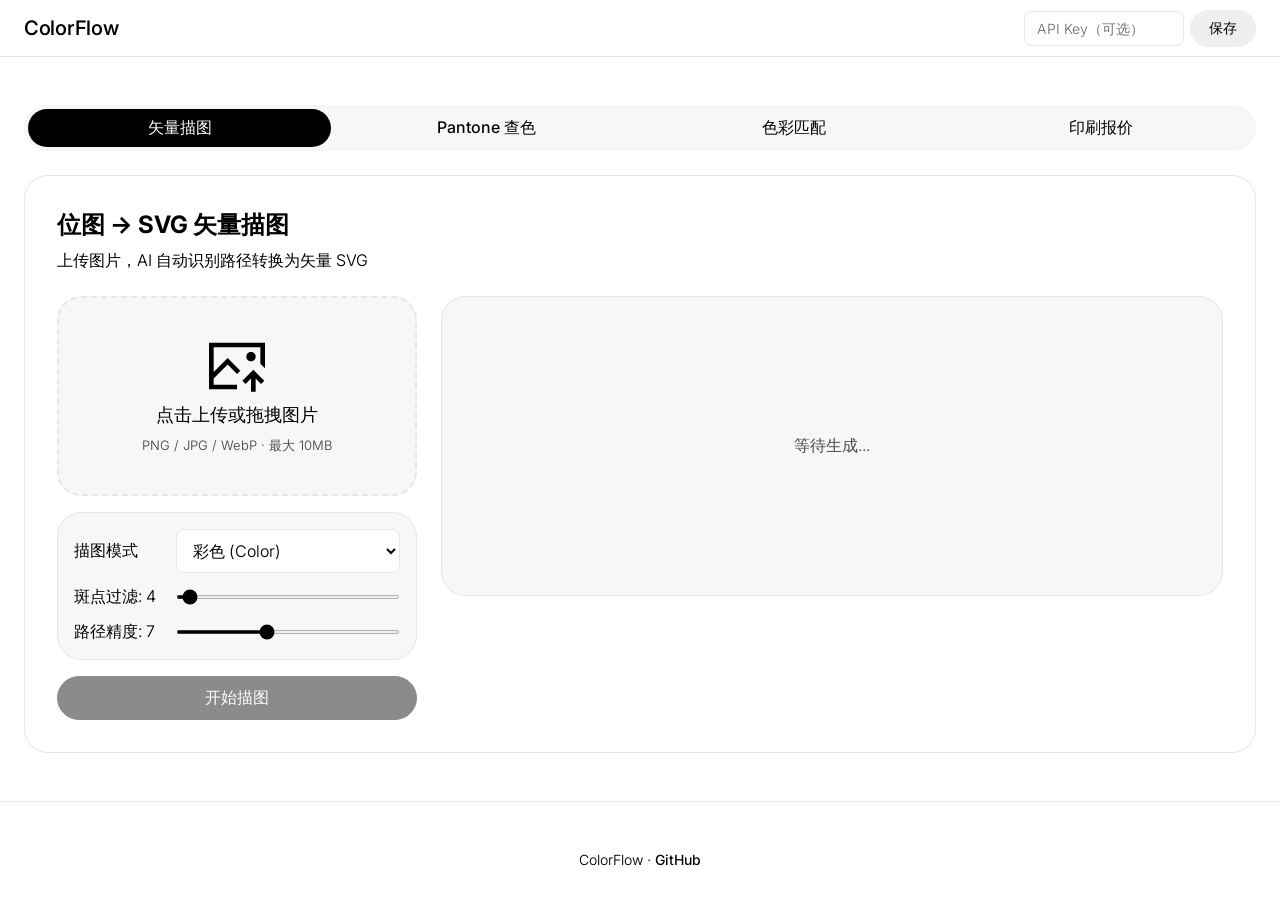
==== commit 59c1cfdc: "feat: complete Pantone swatch-cards (M1-M3) M1 - backend: palette entries now carry RGB values   - c" ====
--- a/templates/index.html
+++ b/templates/index.html
@@ -73,7 +73,7 @@
               </button>
             </div>
             <div class="trace-output">
-              <div class="output-label">SVG 输出预览</div>
+              
               <div class="svg-preview" id="svgPreview">
                 <div class="svg-placeholder">等待生成...</div>
               </div>
--- a/static/style.css
+++ b/static/style.css
@@ -637,3 +637,50 @@
 
   .footer { padding: 24px 16px; font-size: 13px; }
 }
+
+/* === 潘通色卡（swatch-card） === */
+.swatch-card {
+  display: flex;
+  gap: 14px;
+  padding: 14px;
+  background: var(--canvas);
+  border: 1px solid var(--hairline);
+  border-radius: var(--radius-lg);
+}
+.swatch-large {
+  width: 72px;
+  height: 72px;
+  border-radius: var(--radius-md);
+  border: 1px solid var(--hairline);
+  flex-shrink: 0;
+}
+.swatch-body { flex: 1; min-width: 0; }
+.swatch-head { display: flex; align-items: baseline; gap: 8px; }
+.swatch-hex {
+  font-size: 16px; font-weight: 540; color: var(--ink);
+  font-family: 'JetBrains Mono', ui-monospace, monospace;
+}
+.swatch-share { font-size: 12px; font-weight: 330; color: var(--muted); }
+.swatch-pantone {
+  margin: 4px 0 6px; display: flex; align-items: center; gap: 8px;
+  font-size: 16px; font-weight: 480; color: var(--ink);
+}
+.swatch-values {
+  display: flex; flex-wrap: wrap; gap: 10px;
+  font-size: 12px; font-weight: 330; color: var(--muted);
+  font-family: 'JetBrains Mono', ui-monospace, monospace;
+}
+.swatch-expand { margin-top: 6px; }
+.swatch-more {
+  margin-top: 8px; padding-top: 8px;
+  border-top: 1px solid var(--hairline);
+}
+.swatch-more-row {
+  display: flex; align-items: center; gap: 8px;
+  font-size: 12px; font-weight: 330; color: var(--muted);
+  padding: 3px 0;
+}
+@media (max-width: 768px) {
+  .swatch-card { flex-direction: column; align-items: stretch; }
+  .swatch-large { width: 100%; height: 96px; }
+}
